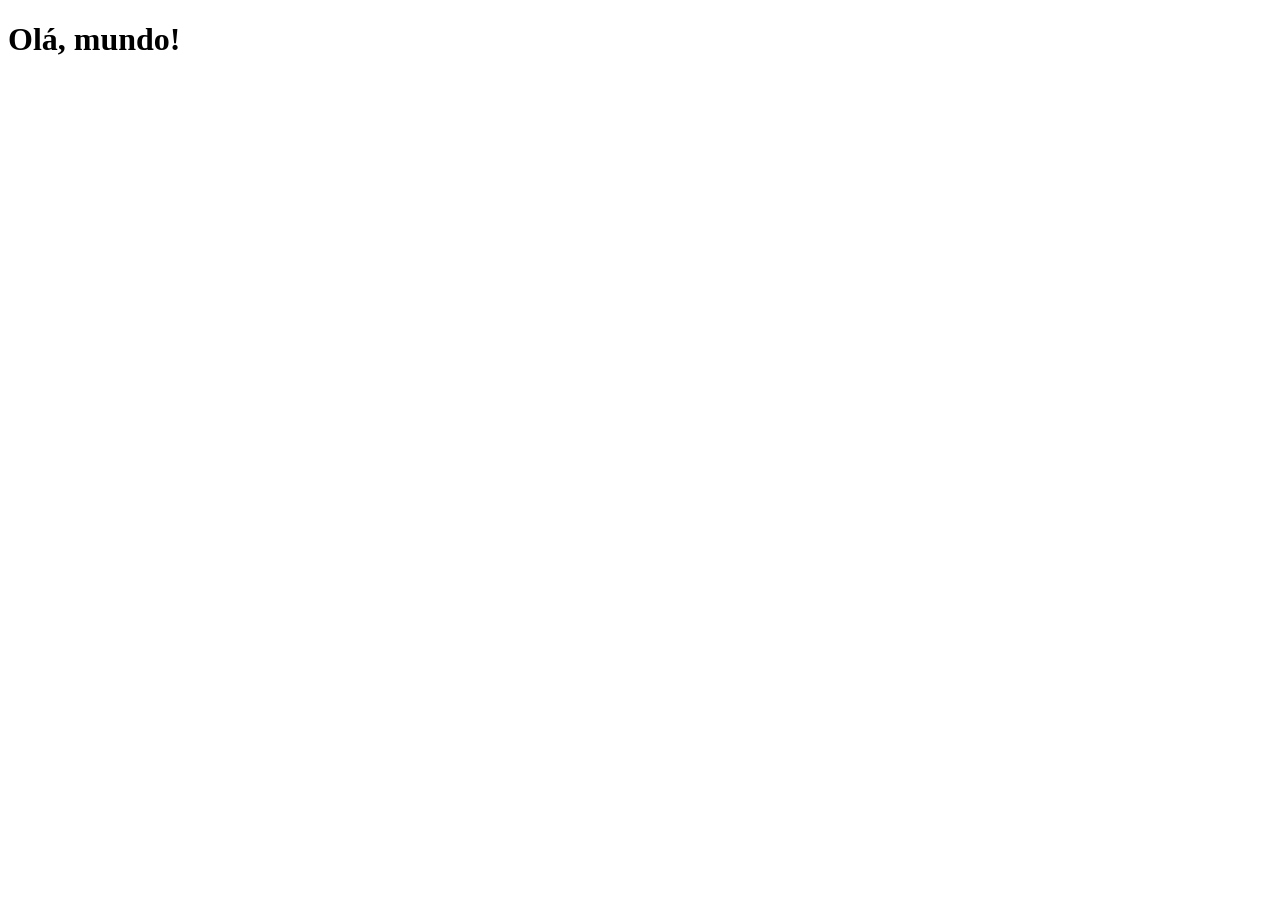
==== index.html @ de3f0ced "criei a página principal" ====
<!DOCTYPE html>
<html lang="pt-br">
<head>
    <meta charset="UTF-8">
    <meta name="viewport" content="width=device-width, initial-scale=1.0">
    <link rel="shortcut icon" href="favicon.ico" type="image/x-icon">
    <title>Projeto redes sociais</title>
</head>
<body>
    <h1>Olá, mundo!</h1>
    
</body>
</html>
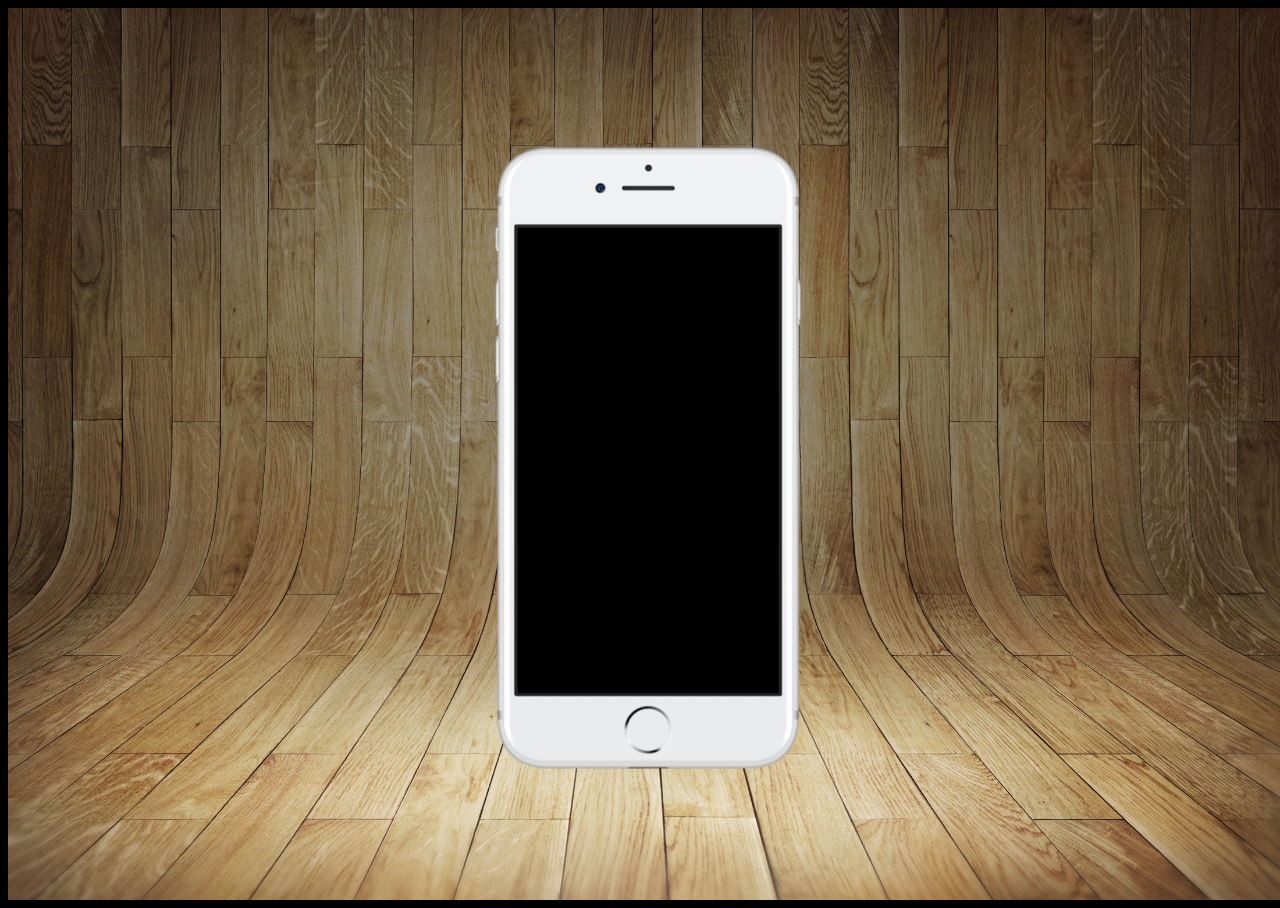
==== commit d87371b8: "Criei a pagina principal" ====
--- a/index.html
+++ b/index.html
@@ -4,10 +4,18 @@
     <meta charset="UTF-8">
     <meta name="viewport" content="width=device-width, initial-scale=1.0">
     <link rel="shortcut icon" href="favicon.ico" type="image/x-icon">
+    <link rel="stylesheet" href="estilos/style.css">
     <title>Projeto redes sociais</title>
 </head>
 <body>
-    <h1>Olá, mundo!</h1>
+    <main>
+        <section id="telefone">
+
+        </section>
+        <section id="redes-sociais">
+
+        </section>
+    </main>
     
 </body>
 </html>
--- a/estilos/style.css
+++ b/estilos/style.css
@@ -0,0 +1,32 @@
+@charset "UTF-8"
+*{
+            margin: 0px;
+            padding: 0px;
+            font-family:Arial, Helvetica, sans-serif ;
+        
+}
+html, body{
+
+    height: 100vh;
+    width: 100vw;
+    background-color: black;
+}
+body{
+    background: url(../imagens/fundo-madeira.jpg); no-repeat top center;
+    background-size: cover;
+    background-attachment: fixed;
+}
+main{
+    position: relative;
+    height: 100vh;
+
+}
+section#telefone{
+    position: absolute;
+    top: 50%;
+    left: 50%;
+    transform: translate(-50%, -50%);
+    height: 627px;
+    width: 311px;
+    background: url(../imagens/frame-iphone.png); no-repeat;
+}
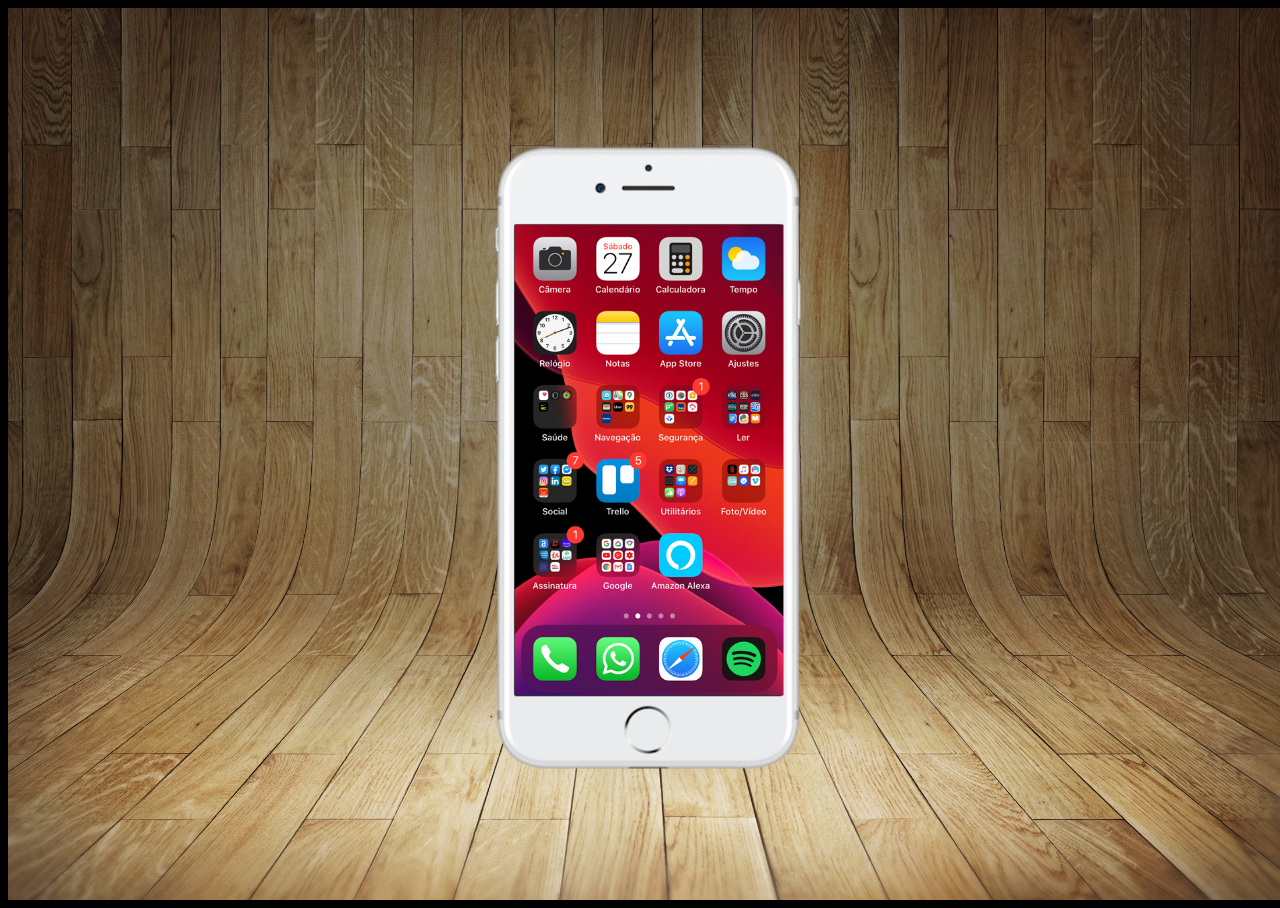
==== commit 9a808927: "criei a pagina home" ====
--- a/index.html
+++ b/index.html
@@ -10,7 +10,7 @@
 <body>
     <main>
         <section id="telefone">
-
+             <iframe src="home.html" name="tela" id="tela" frameborder="0"></iframe>
         </section>
         <section id="redes-sociais">
 
--- a/estilos/style.css
+++ b/estilos/style.css
@@ -29,4 +29,11 @@
     height: 627px;
     width: 311px;
     background: url(../imagens/frame-iphone.png); no-repeat;
+}
+iframe#tela{
+    position: relative;
+    top: 80px;
+    left: 22px;
+    width: 269px;
+    height: 471px;
 }
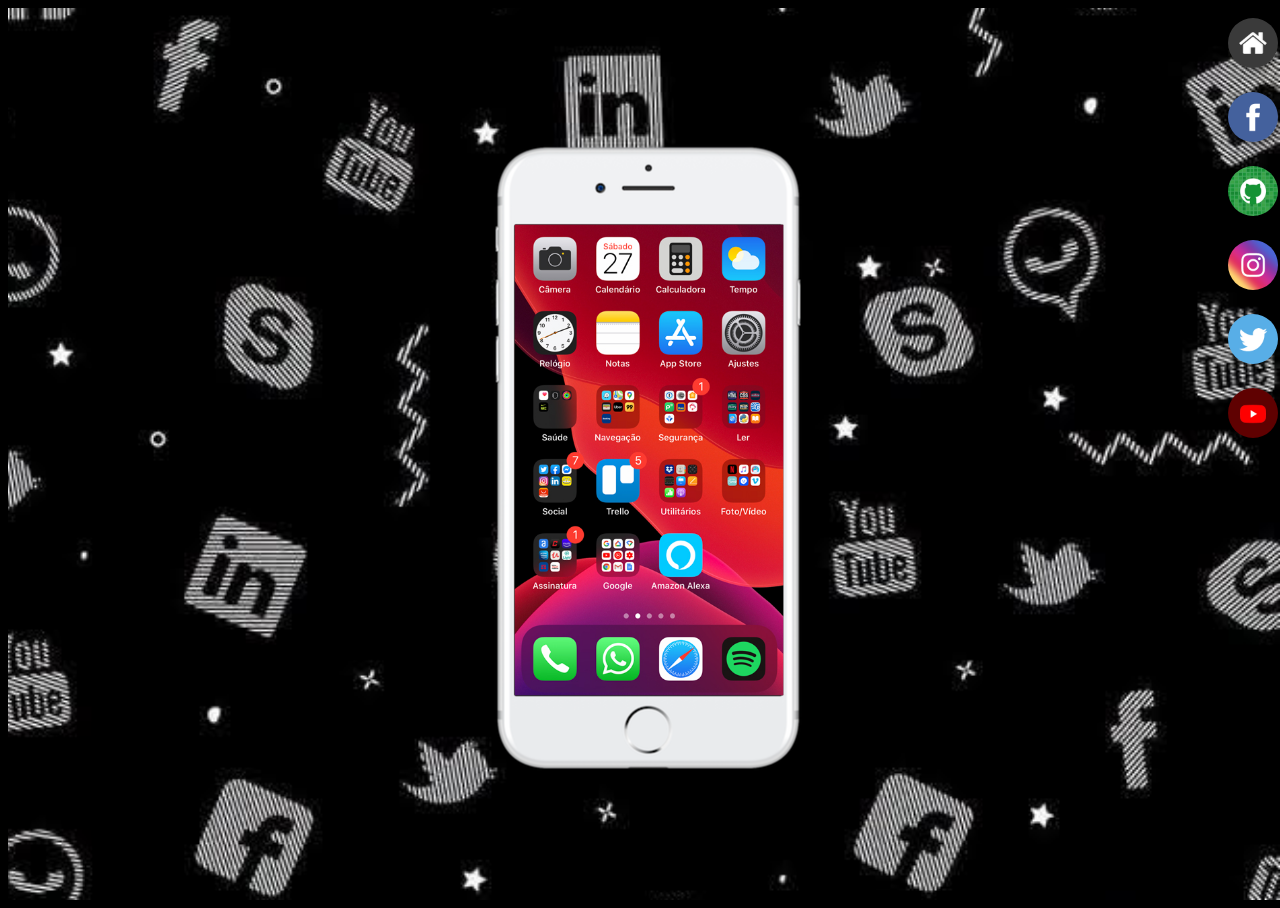
==== commit 9d4221ef: "criei botões na latel e mudei o background" ====
--- a/index.html
+++ b/index.html
@@ -13,7 +13,12 @@
              <iframe src="home.html" name="tela" id="tela" frameborder="0"></iframe>
         </section>
         <section id="redes-sociais">
-
+            <a href="#" target="tela"> <img src="imagens/logo-home.jpg" alt="home"></a><br> 
+            <a href="#" target="tela"> <img src="imagens/logo-facebook.jpg" alt="facebook"></a><br> 
+            <a href="#" target="tela"> <img src="imagens/logo-github.jpg" alt="github"></a><br> 
+            <a href="#" target="tela"> <img src="imagens/logo-instagram.jpg" alt="instragram"></a><br> 
+            <a href="#" target="tela"> <img src="imagens/logo-twitter.jpg" alt="twitter"></a><br> 
+            <a href="#" target="tela"> <img src="imagens/logo-youtube.jpg" alt="Youtube"></a>
         </section>
     </main>
     
--- a/estilos/style.css
+++ b/estilos/style.css
@@ -12,7 +12,7 @@
     background-color: black;
 }
 body{
-    background: url(../imagens/fundo-madeira.jpg); no-repeat top center;
+    background: url(../imagens/fundo-redes-sociais.jpg); no-repeat top center;
     background-size: cover;
     background-attachment: fixed;
 }
@@ -36,4 +36,20 @@
     left: 22px;
     width: 269px;
     height: 471px;
+}
+section#redes-sociais{
+    text-align: right;
+}
+section#redes-sociais img{
+    width: 50px;
+    margin: 10px;
+    border-radius: 50%;
+    box-shadow: 2px 2px 5px rgba(0, 0, 0, 0.404);
+    box-sizing: border-box;
+}
+section#redes-sociais img:hover{
+    border: 2px solid rgba(255, 255, 255, 0.493);
+    transform: translate(-3px, -3px);
+    box-shadow: 5px 5px 10px rgba(0, 0, 0, 0.404);
+    transition: transform .3s, border .5s;
 }
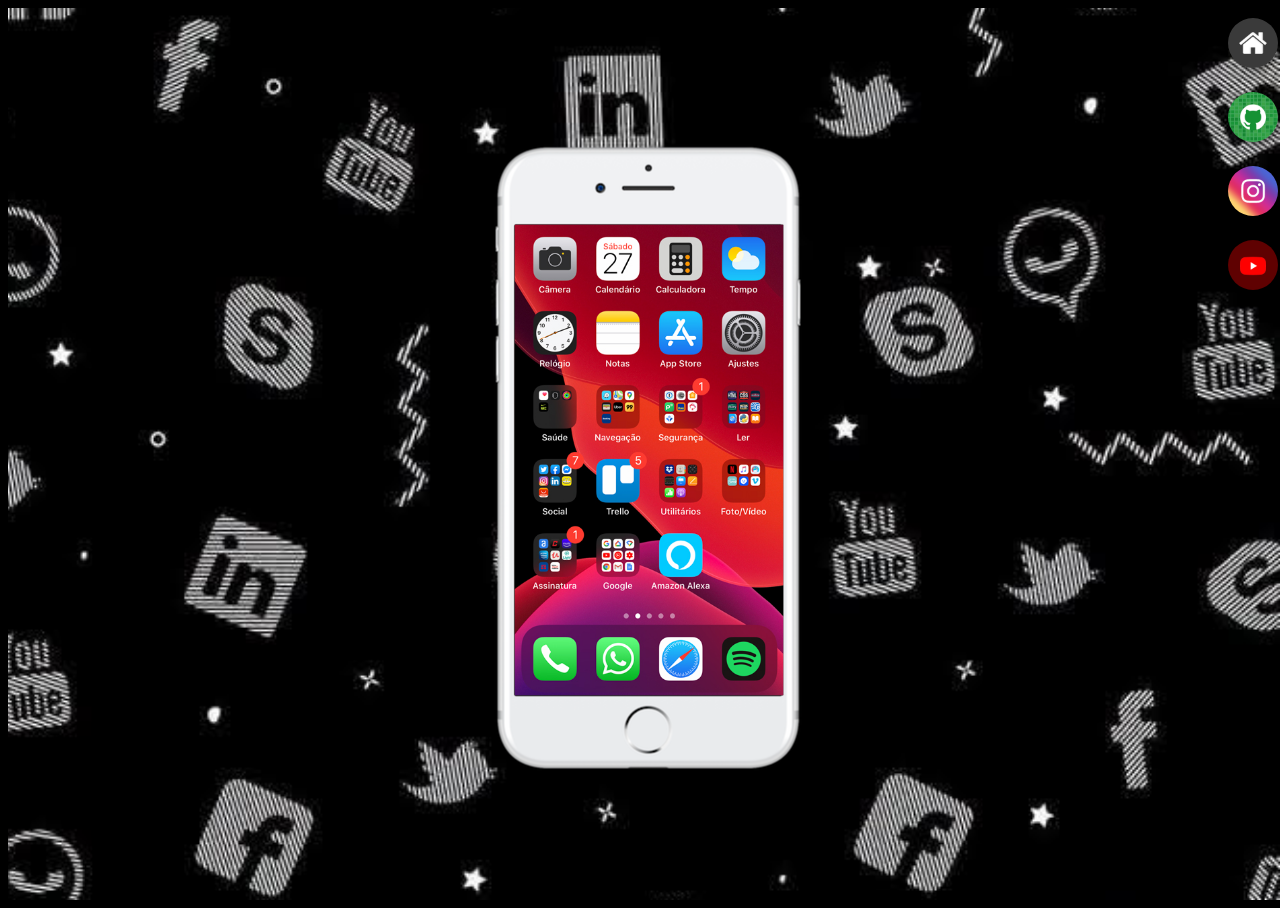
==== commit e26307f3: "Criei as páginas de cada rede social" ====
--- a/index.html
+++ b/index.html
@@ -13,12 +13,10 @@
              <iframe src="home.html" name="tela" id="tela" frameborder="0"></iframe>
         </section>
         <section id="redes-sociais">
-            <a href="#" target="tela"> <img src="imagens/logo-home.jpg" alt="home"></a><br> 
-            <a href="#" target="tela"> <img src="imagens/logo-facebook.jpg" alt="facebook"></a><br> 
-            <a href="#" target="tela"> <img src="imagens/logo-github.jpg" alt="github"></a><br> 
-            <a href="#" target="tela"> <img src="imagens/logo-instagram.jpg" alt="instragram"></a><br> 
-            <a href="#" target="tela"> <img src="imagens/logo-twitter.jpg" alt="twitter"></a><br> 
-            <a href="#" target="tela"> <img src="imagens/logo-youtube.jpg" alt="Youtube"></a>
+            <a href="home.html" target="tela"> <img src="imagens/logo-home.jpg" alt="home"></a><br> 
+            <a href="github.html" target="tela"> <img src="imagens/logo-github.jpg" alt="github"></a><br> 
+            <a href="instagram.html" target="tela"> <img src="imagens/logo-instagram.jpg" alt="instragram"></a><br> 
+            <a href="youtube.html" target="tela"> <img src="imagens/logo-youtube.jpg" alt="Youtube"></a>
         </section>
     </main>
     
--- a/estilos/style.css
+++ b/estilos/style.css
@@ -4,6 +4,10 @@
             padding: 0px;
             font-family:Arial, Helvetica, sans-serif ;
         
+}
+::-webkit-scrollbar{
+    width: 0px;
+    height: 0px;
 }
 html, body{
 
